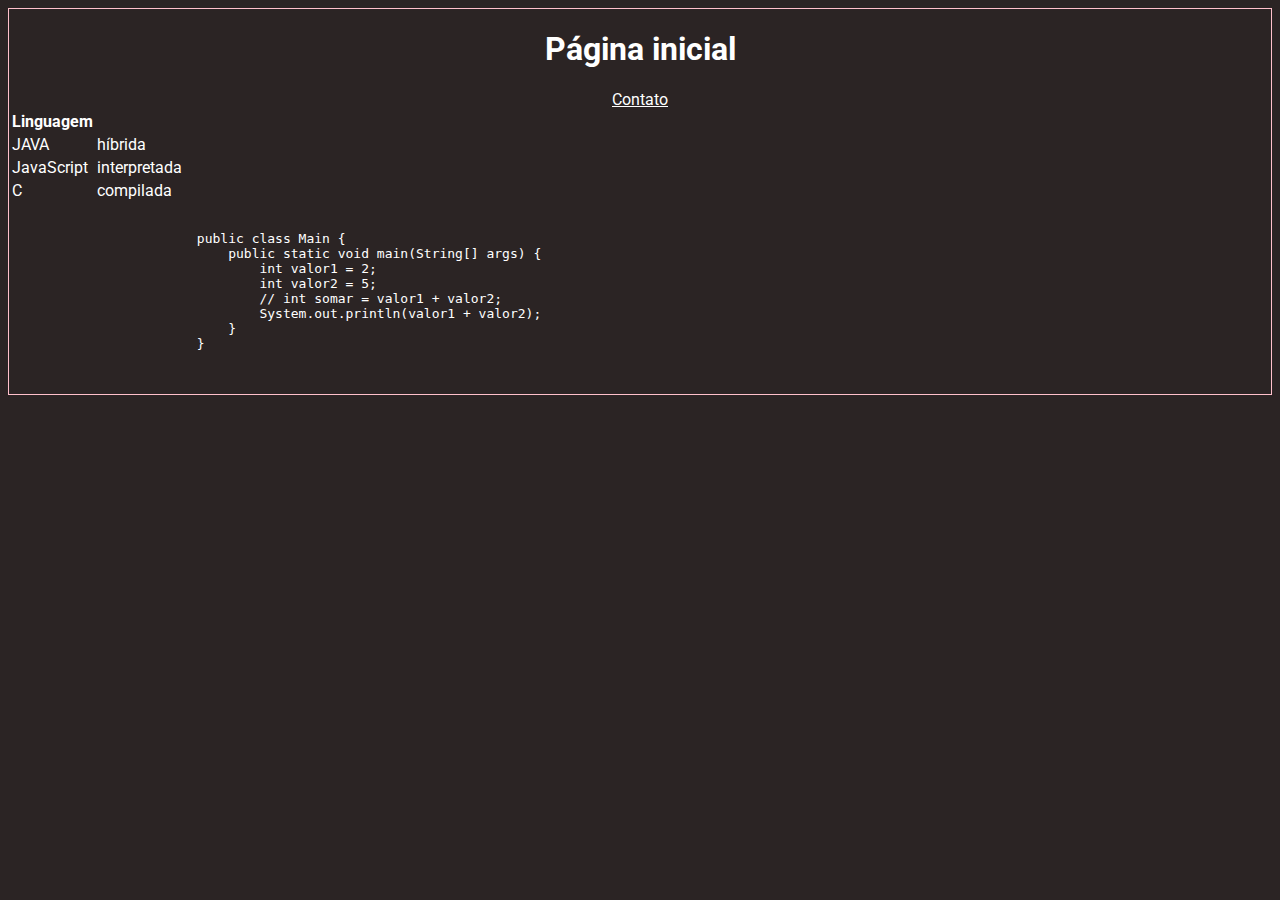
==== index.html @ 0a894637 "Primeiro commit" ====
<!DOCTYPE html>
<html lang="pt-BR">
<head>
    <meta charset="UTF-8">
    <meta name="viewport" content="width=device-width, initial-scale=1.0">
    <title>Home</title>
    <link rel="stylesheet" href="style.css" type="text/css">
</head>
<body> <!-- Representa o corpo da página ou seja, a parte visível ao usuário -->
    <header> <!-- Representa o cabeçalho da página ou de uma seção. -->
        <h1>Página inicial</h1>
    </header>
    <main> <!-- Define o conteúdo principal da página. -->
        <section> <!-- Representa uma seção temática de conteúdo. -->
            <div>
                <nav> <!-- Contém links de navegação. -->
                    <a href="/contato.html" target="_blank">Contato</a> </nav> <!-- link para outras páginas -->
                </nav>
                <div>
                    <table>
                        <thead>
                            <tr>
                                <th>Linguagem</th>
                            </tr>
                        </thead>
                        <tbody>
                            <tr>
                                <td>JAVA</td>
                                <td>híbrida</td>
                            </tr>
                            <tr>
                                <td>JavaScript</td>
                                <td>interpretada</td>
                            </tr>
                            <tr>
                                <td>C</td>
                                <td>compilada</td>
                            </tr>
                        </tbody>
                    </table>
                </div>                
                <pre>
                    <code>
                        public class Main {
                            public static void main(String[] args) {
                                int valor1 = 2;
                                int valor2 = 5;
                                // int somar = valor1 + valor2;
                                System.out.println(valor1 + valor2);
                            }
                        }
                    </code>
                </pre>
            </div>
            <aside> <!-- Para conteúdos secundários, como barras laterais ou informações complementares. -->

            </aside>
        </section>
        <article> <!-- Usado para conteúdos independentes, como postagens de blog. -->

        </article>
        
    </main>
    <footer> <!-- Representa o rodapé da página ou de uma seção. -->

    </footer>
</body>
</html>
---- style.css ----
@import url('https://fonts.googleapis.com/css2?family=Roboto:ital,wght@0,100..900;1,100..900&display=swap');

body {
    background-color: rgb(43, 36, 36);
    color: white;
    font-family: 'Roboto', serif;
    border: 1px solid pink;
}

a {
    color: white;
}

a:hover {
    font-size: 20px;
}

h1 {
    text-align: center;
}

nav {
    text-align: center;
}
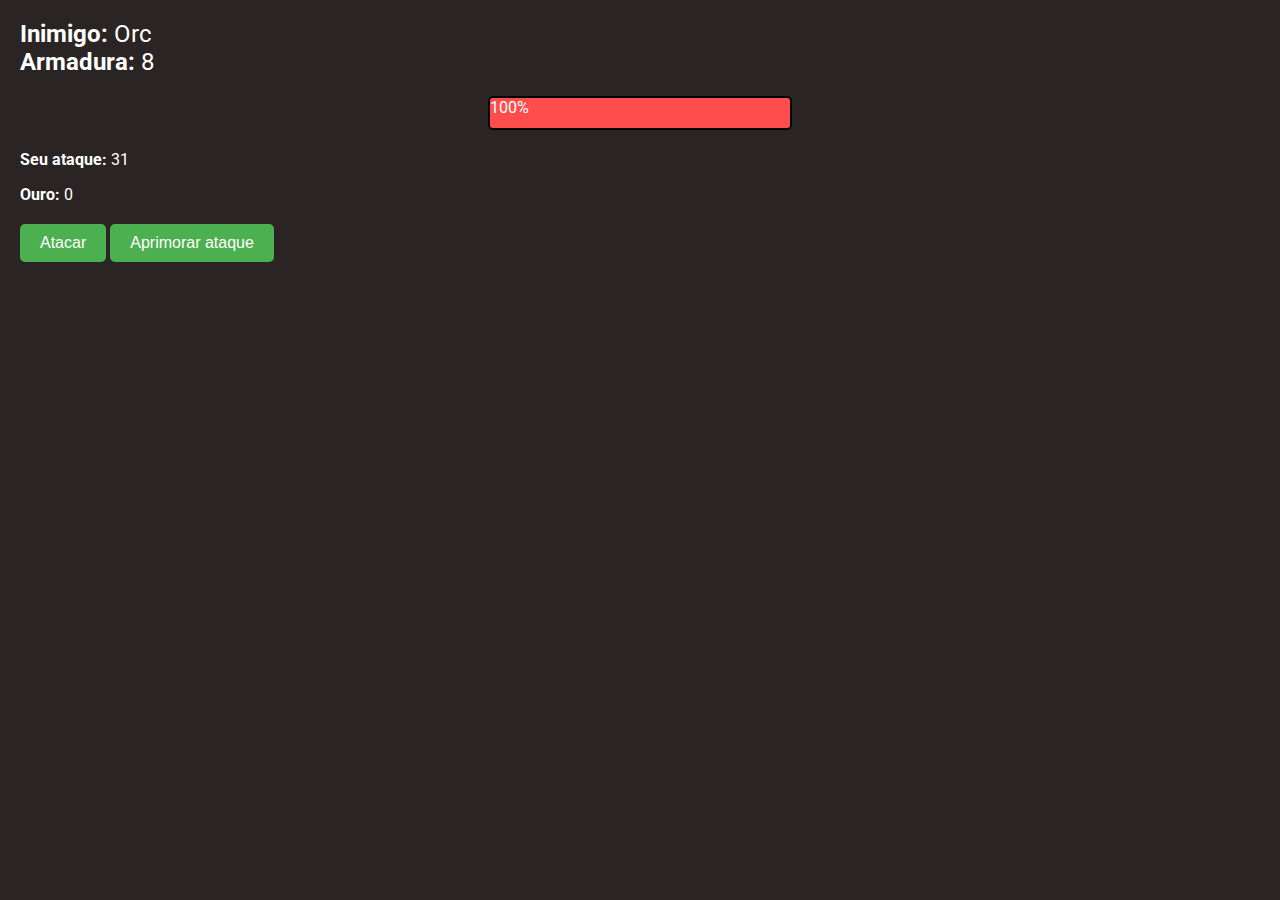
==== commit aa4ee40a: "Criado interacao básica" ====
--- a/index.html
+++ b/index.html
@@ -6,63 +6,25 @@
     <title>Home</title>
     <link rel="stylesheet" href="style.css" type="text/css">
 </head>
-<body> <!-- Representa o corpo da página ou seja, a parte visível ao usuário -->
-    <header> <!-- Representa o cabeçalho da página ou de uma seção. -->
-        <h1>Página inicial</h1>
-    </header>
-    <main> <!-- Define o conteúdo principal da página. -->
-        <section> <!-- Representa uma seção temática de conteúdo. -->
-            <div>
-                <nav> <!-- Contém links de navegação. -->
-                    <a href="/contato.html" target="_blank">Contato</a> </nav> <!-- link para outras páginas -->
-                </nav>
-                <div>
-                    <table>
-                        <thead>
-                            <tr>
-                                <th>Linguagem</th>
-                            </tr>
-                        </thead>
-                        <tbody>
-                            <tr>
-                                <td>JAVA</td>
-                                <td>híbrida</td>
-                            </tr>
-                            <tr>
-                                <td>JavaScript</td>
-                                <td>interpretada</td>
-                            </tr>
-                            <tr>
-                                <td>C</td>
-                                <td>compilada</td>
-                            </tr>
-                        </tbody>
-                    </table>
-                </div>                
-                <pre>
-                    <code>
-                        public class Main {
-                            public static void main(String[] args) {
-                                int valor1 = 2;
-                                int valor2 = 5;
-                                // int somar = valor1 + valor2;
-                                System.out.println(valor1 + valor2);
-                            }
-                        }
-                    </code>
-                </pre>
-            </div>
-            <aside> <!-- Para conteúdos secundários, como barras laterais ou informações complementares. -->
+<body>
 
-            </aside>
-        </section>
-        <article> <!-- Usado para conteúdos independentes, como postagens de blog. -->
+    <div class="inimigo">
+        <strong>Inimigo:</strong> <span id="nomeInimigo"></span><br>
+        <strong>Armadura:</strong> <span id="armaduraInimigo"></span>
+    </div>
+    <div class="progress-container">
+        <div class="barra-vida-estilo" id="barraVida"></div>
+    </div>
+    <div class="stats">
+        <p><strong>Seu ataque:</strong> <span id="atqPlayer">0</span></p>
+        <p><strong>Ouro:</strong> <span id="gold">0</span></p>
+    </div>
 
-        </article>
-        
-    </main>
-    <footer> <!-- Representa o rodapé da página ou de uma seção. -->
-
-    </footer>
+    <div class="acoes">
+        <button onclick="atacarInimigo()">Atacar</button>
+        <button onclick="aprimorarAtaque()">Aprimorar ataque</button>
+    </div>
+     
+    <script src="script.js"></script>
 </body>
 </html>--- a/style.css
+++ b/style.css
@@ -4,21 +4,46 @@
     background-color: rgb(43, 36, 36);
     color: white;
     font-family: 'Roboto', serif;
-    border: 1px solid pink;
+    align-items: center;
+    margin: 20px;
 }
 
-a {
-    color: white;
+.inimigo {
+    font-size: 24px;
+    margin: 20px 0;
 }
 
-a:hover {
-    font-size: 20px;
+.progress-container {
+    width: 300px;
+    height: 30px;
+    border: 2px solid #000;
+    border-radius: 5px;
+    overflow: hidden;
+    margin: 20px auto;
+    position: relative;
 }
 
-h1 {
-    text-align: center;
+.barra-vida-estilo {
+    height: 100%;
+    width: 100px;
+    background-color: #ff4d4d;
+    transition: width 0.3s ease;
 }
 
-nav {
-    text-align: center;
+.stats, .acoes {
+    margin: 20px 0;
 }
+
+button {
+    padding: 10px 20px;
+    font-size: 16px;
+    cursor: pointer;
+    border: none;
+    border-radius: 5px;
+    background-color: #4caf50;
+    color: #fff;
+}
+
+button:hover {
+    background-color: #45a049;
+}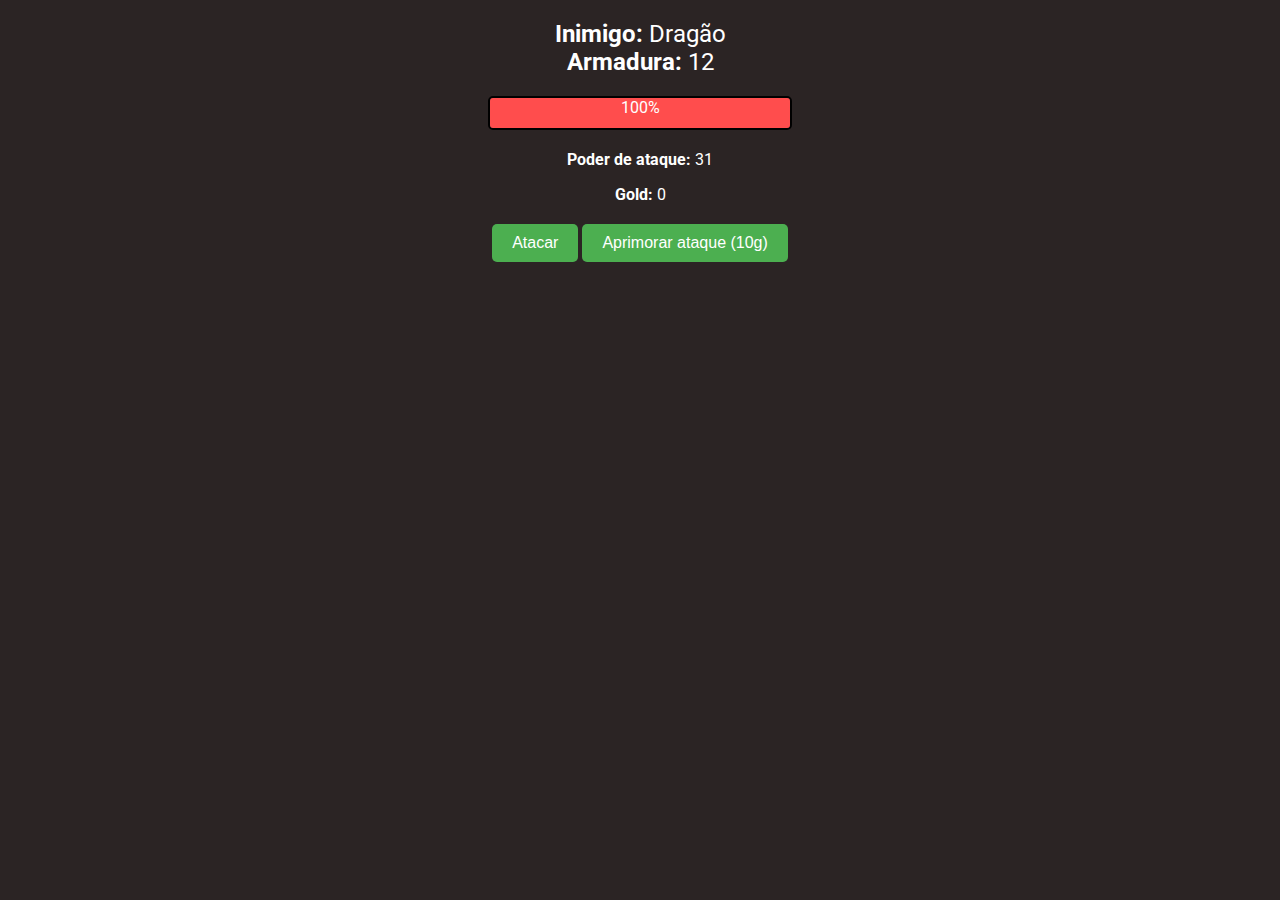
==== commit 0670344a: "Feito ajustes" ====
--- a/index.html
+++ b/index.html
@@ -8,22 +8,24 @@
 </head>
 <body>
 
-    <div class="inimigo">
-        <strong>Inimigo:</strong> <span id="nomeInimigo"></span><br>
-        <strong>Armadura:</strong> <span id="armaduraInimigo"></span>
-    </div>
-    <div class="progress-container">
-        <div class="barra-vida-estilo" id="barraVida"></div>
-    </div>
-    <div class="stats">
-        <p><strong>Seu ataque:</strong> <span id="atqPlayer">0</span></p>
-        <p><strong>Ouro:</strong> <span id="gold">0</span></p>
-    </div>
-
-    <div class="acoes">
-        <button onclick="atacarInimigo()">Atacar</button>
-        <button onclick="aprimorarAtaque()">Aprimorar ataque</button>
-    </div>
+    <main id="conteudoPrincipal"> 
+        <div class="inimigo">
+            <strong>Inimigo:</strong> <span id="nomeInimigo"></span><br>
+            <strong>Armadura:</strong> <span id="armaduraInimigo"></span>
+        </div>
+        <div class="progress-container">
+            <div class="barra-vida-estilo" id="barraVida"></div>
+        </div>
+        <div class="stats">
+            <p><strong>Poder de ataque:</strong> <span id="atqPlayer">0</span></p>
+            <p><strong>Gold:</strong> <span id="gold">0</span></p>
+        </div>
+    
+        <div class="acoes">
+            <button onclick="atacarInimigo()">Atacar</button>
+            <button onclick="aprimorarAtaque()">Aprimorar ataque (10g)</button>
+        </div>
+    </main>
      
     <script src="script.js"></script>
 </body>
--- a/style.css
+++ b/style.css
@@ -6,6 +6,11 @@
     font-family: 'Roboto', serif;
     align-items: center;
     margin: 20px;
+}
+
+#conteudoPrincipal {
+    text-align: center;
+    margin: 20px auto;
 }
 
 .inimigo {
@@ -19,7 +24,7 @@
     border: 2px solid #000;
     border-radius: 5px;
     overflow: hidden;
-    margin: 20px auto;
+    margin: 10px auto;
     position: relative;
 }
 
